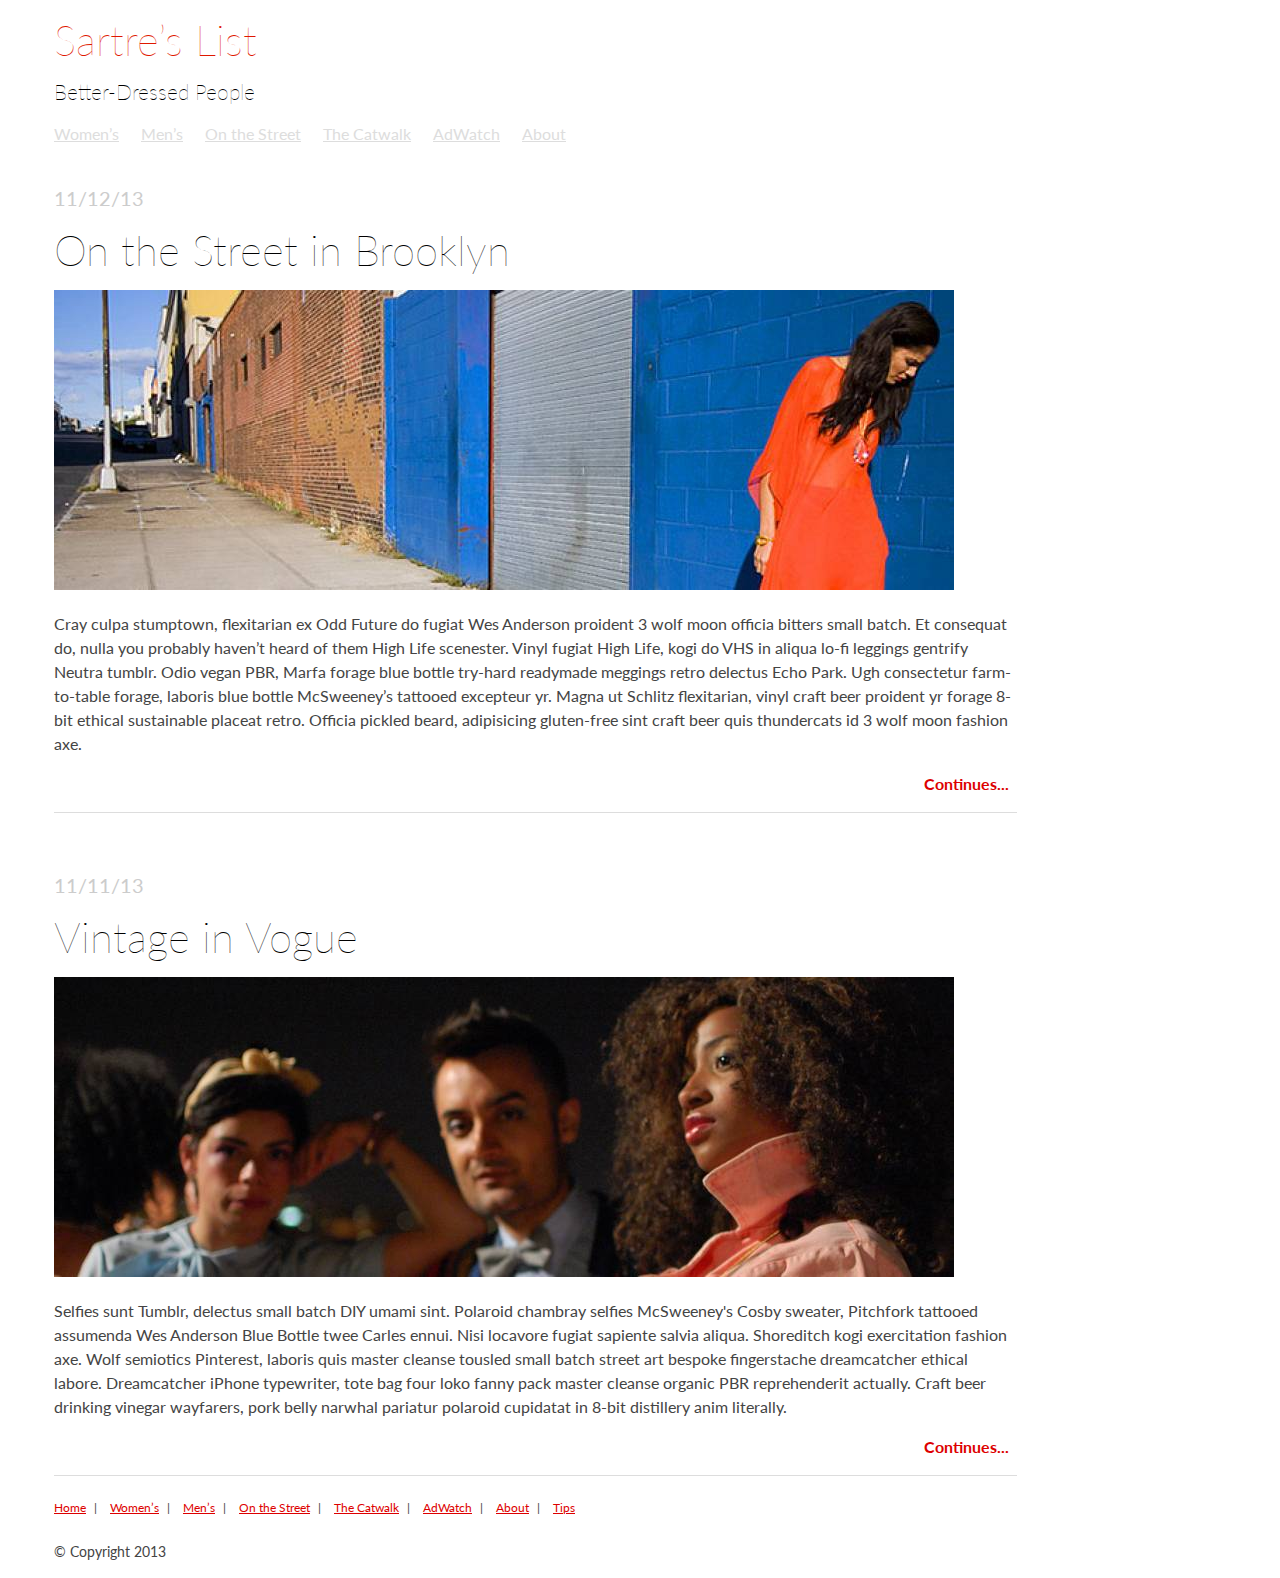
==== fashion-blog/index.html @ 6da829d0 "Preliminary upload of fashion blog" ====
<!DOCTYPE html>
<html>
	<head>
		<title>Sartre’s List</title>

		<link href='http://fonts.googleapis.com/css?family=Lato:300,700,300italic,700italic' rel='stylesheet' type='text/css'>
		<link rel="stylesheet" href="css/normalize.css">
		<link rel="stylesheet" href="css/main.css">
	</head>

	<body>
		<header>
			<h1>Sartre&#8217s List</h1>
			<h2>Better-Dressed People</h2>
		</header>
		
		<!-- navigation -->
			<ul id="nav">
				<li class="nav"><a href="#">Women&#8217s</a></li>
				<li class="nav"><a href="#">Men&#8217s</a></li>
				<li class="nav"><a href="#">On the Street</a></li>
				<li class="nav"><a href="#">The Catwalk</a></li> 
				<li class="nav"><a href="#">AdWatch</a></li>
				<li class="nav"><a href="#">About</a></li>
			</ul>
	
		
		<!-- articles -->
		<div id="col1">
			<div class="post">
				<p class="date">11/12/13</p>
				<h1 class="title">On the Street in Brooklyn</h1>
				<img src="img/fashion_photo.jpeg">
				<p>Cray culpa stumptown, flexitarian ex Odd Future do fugiat Wes Anderson proident 3 wolf moon officia bitters small batch. Et consequat do, nulla you probably haven’t heard of them High Life scenester. Vinyl fugiat High Life, kogi do VHS in aliqua lo-fi leggings gentrify Neutra tumblr. Odio vegan PBR, Marfa forage blue bottle try-hard readymade meggings retro delectus Echo Park. Ugh consectetur farm-to-table forage, laboris blue bottle McSweeney’s tattooed excepteur yr. Magna ut Schlitz flexitarian, vinyl craft beer proident yr forage 8-bit ethical sustainable placeat retro. Officia pickled beard, adipisicing gluten-free sint craft beer quis thundercats id 3 wolf moon fashion axe.</p>
				<a class="more-link" href="#">Continues...</a>
			</div>
			<div class="post">
				<p class="date">11/11/13</p>
				<h1 class="title">Vintage in Vogue</h1>
				<img src="img/fashion_photo2.jpeg">
				<p>Selfies sunt Tumblr, delectus small batch DIY umami sint. Polaroid chambray selfies McSweeney's Cosby sweater, Pitchfork tattooed assumenda Wes Anderson Blue Bottle twee Carles ennui. Nisi locavore fugiat sapiente salvia aliqua. Shoreditch kogi exercitation fashion axe. Wolf semiotics Pinterest, laboris quis master cleanse tousled small batch street art bespoke fingerstache dreamcatcher ethical labore. Dreamcatcher iPhone typewriter, tote bag four loko fanny pack master cleanse organic PBR reprehenderit actually. Craft beer drinking vinegar wayfarers, pork belly narwhal pariatur polaroid cupidatat in 8-bit distillery anim literally.</p>
				<a class="more-link" href="#">Continues...</a>
			</div>
		</div>

		<div id="footer">
			<ul>
				<li><a href="#">Home</a>|</li>
				<li><a href="#">Women&#8217s</a>|</li>
				<li><a href="#">Men&#8217s</a>|</li>
				<li><a href="#">On the Street</a>|</li>
				<li><a href="#">The Catwalk</a>|</li> 
				<li><a href="#">AdWatch</a>|</li>
				<li><a href="#">About</a>|</li>
				<li><a href="#">Tips</a></li>
			</ul>
		</div>
		
		<div id="copyright">
			<p>&copy; Copyright 2013</p>
		</div>

	</body>
</html>
---- fashion-blog/css/main.css ----
header {
	width: 720px;
	padding-left: 54px;
	border: 6px solid left #dddddd;
	display: block;

}

body {
	color: #444444;
	font-family: "Lato", sans;
	line-height: 1.5em;
}

h1 {
	color: #df1800;
	font-size: 42px;
	font-weight: 100;
}

h2 {
	color: black;
	font-size: 21px;
	font-weight: 100;
}

ul {
	float: left;
	margin: 0 0 0 0;
	display: block;
}
li {
	display: inline;
	padding: 0 10px 0 0;
}

a {
	color: #DD0000;
	padding: 0 8px 0 0;
}

a:hover {
	color: #aa0000;
}

#nav{
	display: block;
	margin-left: 14px;
	width: 720px;

}
.nav a {
	color: #dddddd;
}

.nav a:hover {
	color: black;
}
.date {
	font-size: 20px;
	color: #cccccc;
}
.title {
	color: black;
	font-size: 36;
}
.more-link {
	float: right;
	text-decoration: none;
	font-weight: bold;
	padding-bottom: 20px;
	display: block;
}

#col1 {
	float: left;
	padding-left: 54px;
	width: 963px;
	display: block;
}
.post {
	border-bottom: 1px solid #dddddd;
	padding: 20px 0 40px 0;
	display: block;
	margin-bottom: 20px;
}
#footer {
	font-size: 12px;
	display: inline-block;
	padding-left: 14px;
	text-decoration: none;
}
#copyright {
	font-size: 14px;
	display: block;
	padding-left: 54px;
}
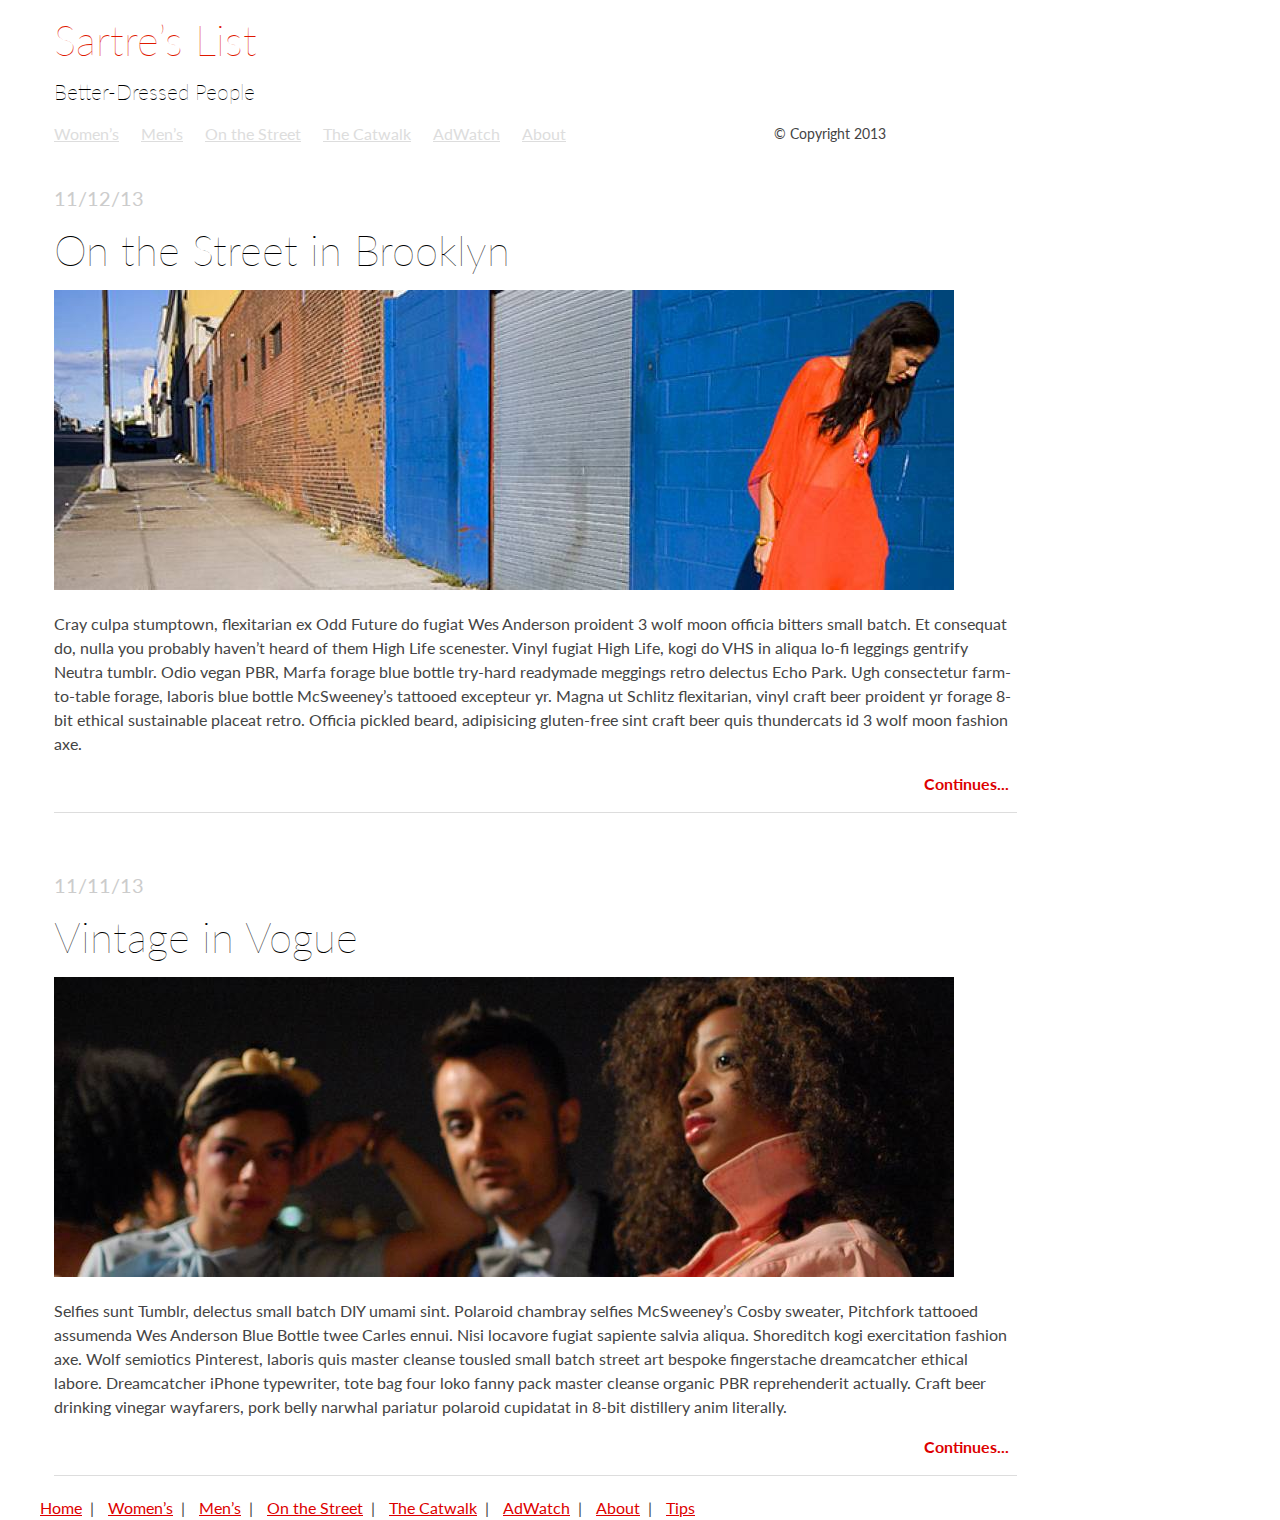
==== commit 93133fbc: "Replaced "post" class with article tag" ====
--- a/fashion-blog/index.html
+++ b/fashion-blog/index.html
@@ -27,20 +27,20 @@
 		
 		<!-- articles -->
 		<div id="col1">
-			<div class="post">
+			<article>
 				<p class="date">11/12/13</p>
 				<h1 class="title">On the Street in Brooklyn</h1>
 				<img src="img/fashion_photo.jpeg">
-				<p>Cray culpa stumptown, flexitarian ex Odd Future do fugiat Wes Anderson proident 3 wolf moon officia bitters small batch. Et consequat do, nulla you probably haven’t heard of them High Life scenester. Vinyl fugiat High Life, kogi do VHS in aliqua lo-fi leggings gentrify Neutra tumblr. Odio vegan PBR, Marfa forage blue bottle try-hard readymade meggings retro delectus Echo Park. Ugh consectetur farm-to-table forage, laboris blue bottle McSweeney’s tattooed excepteur yr. Magna ut Schlitz flexitarian, vinyl craft beer proident yr forage 8-bit ethical sustainable placeat retro. Officia pickled beard, adipisicing gluten-free sint craft beer quis thundercats id 3 wolf moon fashion axe.</p>
+				<p>Cray culpa stumptown, flexitarian ex Odd Future do fugiat Wes Anderson proident 3 wolf moon officia bitters small batch. Et consequat do, nulla you probably haven&#8217t heard of them High Life scenester. Vinyl fugiat High Life, kogi do VHS in aliqua lo-fi leggings gentrify Neutra tumblr. Odio vegan PBR, Marfa forage blue bottle try-hard readymade meggings retro delectus Echo Park. Ugh consectetur farm-to-table forage, laboris blue bottle McSweeney&#8217s tattooed excepteur yr. Magna ut Schlitz flexitarian, vinyl craft beer proident yr forage 8-bit ethical sustainable placeat retro. Officia pickled beard, adipisicing gluten-free sint craft beer quis thundercats id 3 wolf moon fashion axe.</p>
 				<a class="more-link" href="#">Continues...</a>
-			</div>
-			<div class="post">
+			</article>
+			<article>
 				<p class="date">11/11/13</p>
 				<h1 class="title">Vintage in Vogue</h1>
 				<img src="img/fashion_photo2.jpeg">
-				<p>Selfies sunt Tumblr, delectus small batch DIY umami sint. Polaroid chambray selfies McSweeney's Cosby sweater, Pitchfork tattooed assumenda Wes Anderson Blue Bottle twee Carles ennui. Nisi locavore fugiat sapiente salvia aliqua. Shoreditch kogi exercitation fashion axe. Wolf semiotics Pinterest, laboris quis master cleanse tousled small batch street art bespoke fingerstache dreamcatcher ethical labore. Dreamcatcher iPhone typewriter, tote bag four loko fanny pack master cleanse organic PBR reprehenderit actually. Craft beer drinking vinegar wayfarers, pork belly narwhal pariatur polaroid cupidatat in 8-bit distillery anim literally.</p>
+				<p>Selfies sunt Tumblr, delectus small batch DIY umami sint. Polaroid chambray selfies McSweeney&#8217s Cosby sweater, Pitchfork tattooed assumenda Wes Anderson Blue Bottle twee Carles ennui. Nisi locavore fugiat sapiente salvia aliqua. Shoreditch kogi exercitation fashion axe. Wolf semiotics Pinterest, laboris quis master cleanse tousled small batch street art bespoke fingerstache dreamcatcher ethical labore. Dreamcatcher iPhone typewriter, tote bag four loko fanny pack master cleanse organic PBR reprehenderit actually. Craft beer drinking vinegar wayfarers, pork belly narwhal pariatur polaroid cupidatat in 8-bit distillery anim literally.</p>
 				<a class="more-link" href="#">Continues...</a>
-			</div>
+			</article>
 		</div>
 
 		<div id="footer">
--- a/fashion-blog/css/main.css
+++ b/fashion-blog/css/main.css
@@ -43,12 +43,19 @@
 	color: #aa0000;
 }
 
-#nav{
+article {
+	border-bottom: 1px solid #dddddd;
+	padding: 20px 0 40px 0;
+	display: block;
+	margin-bottom: 20px;
+}
+
+#nav {
 	display: block;
 	margin-left: 14px;
 	width: 720px;
+}
 
-}
 .nav a {
 	color: #dddddd;
 }
@@ -56,14 +63,17 @@
 .nav a:hover {
 	color: black;
 }
+
 .date {
 	font-size: 20px;
 	color: #cccccc;
 }
+
 .title {
 	color: black;
 	font-size: 36;
 }
+
 .more-link {
 	float: right;
 	text-decoration: none;
@@ -78,11 +88,7 @@
 	width: 963px;
 	display: block;
 }
-.post {
-	border-bottom: 1px solid #dddddd;
-	padding: 20px 0 40px 0;
-	display: block;
-	margin-bottom: 20px;
+
 }
 #footer {
 	font-size: 12px;
